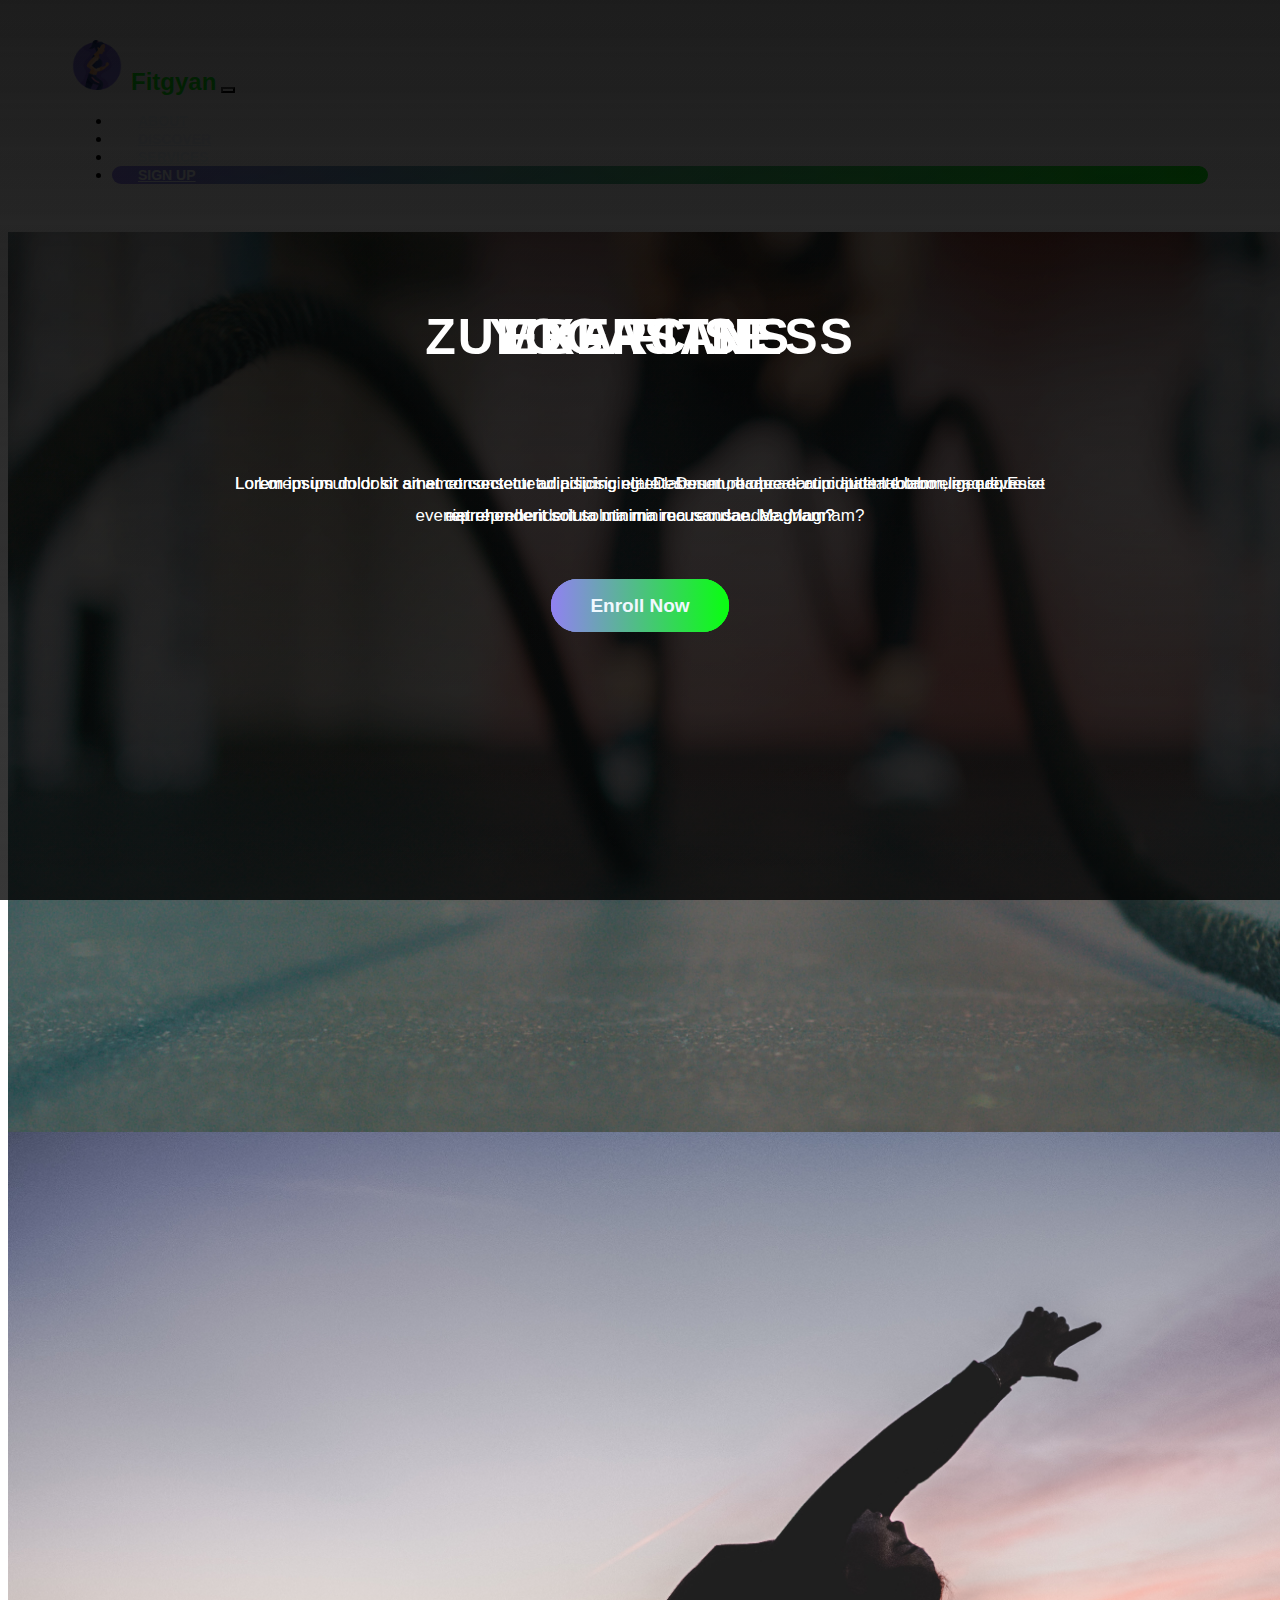
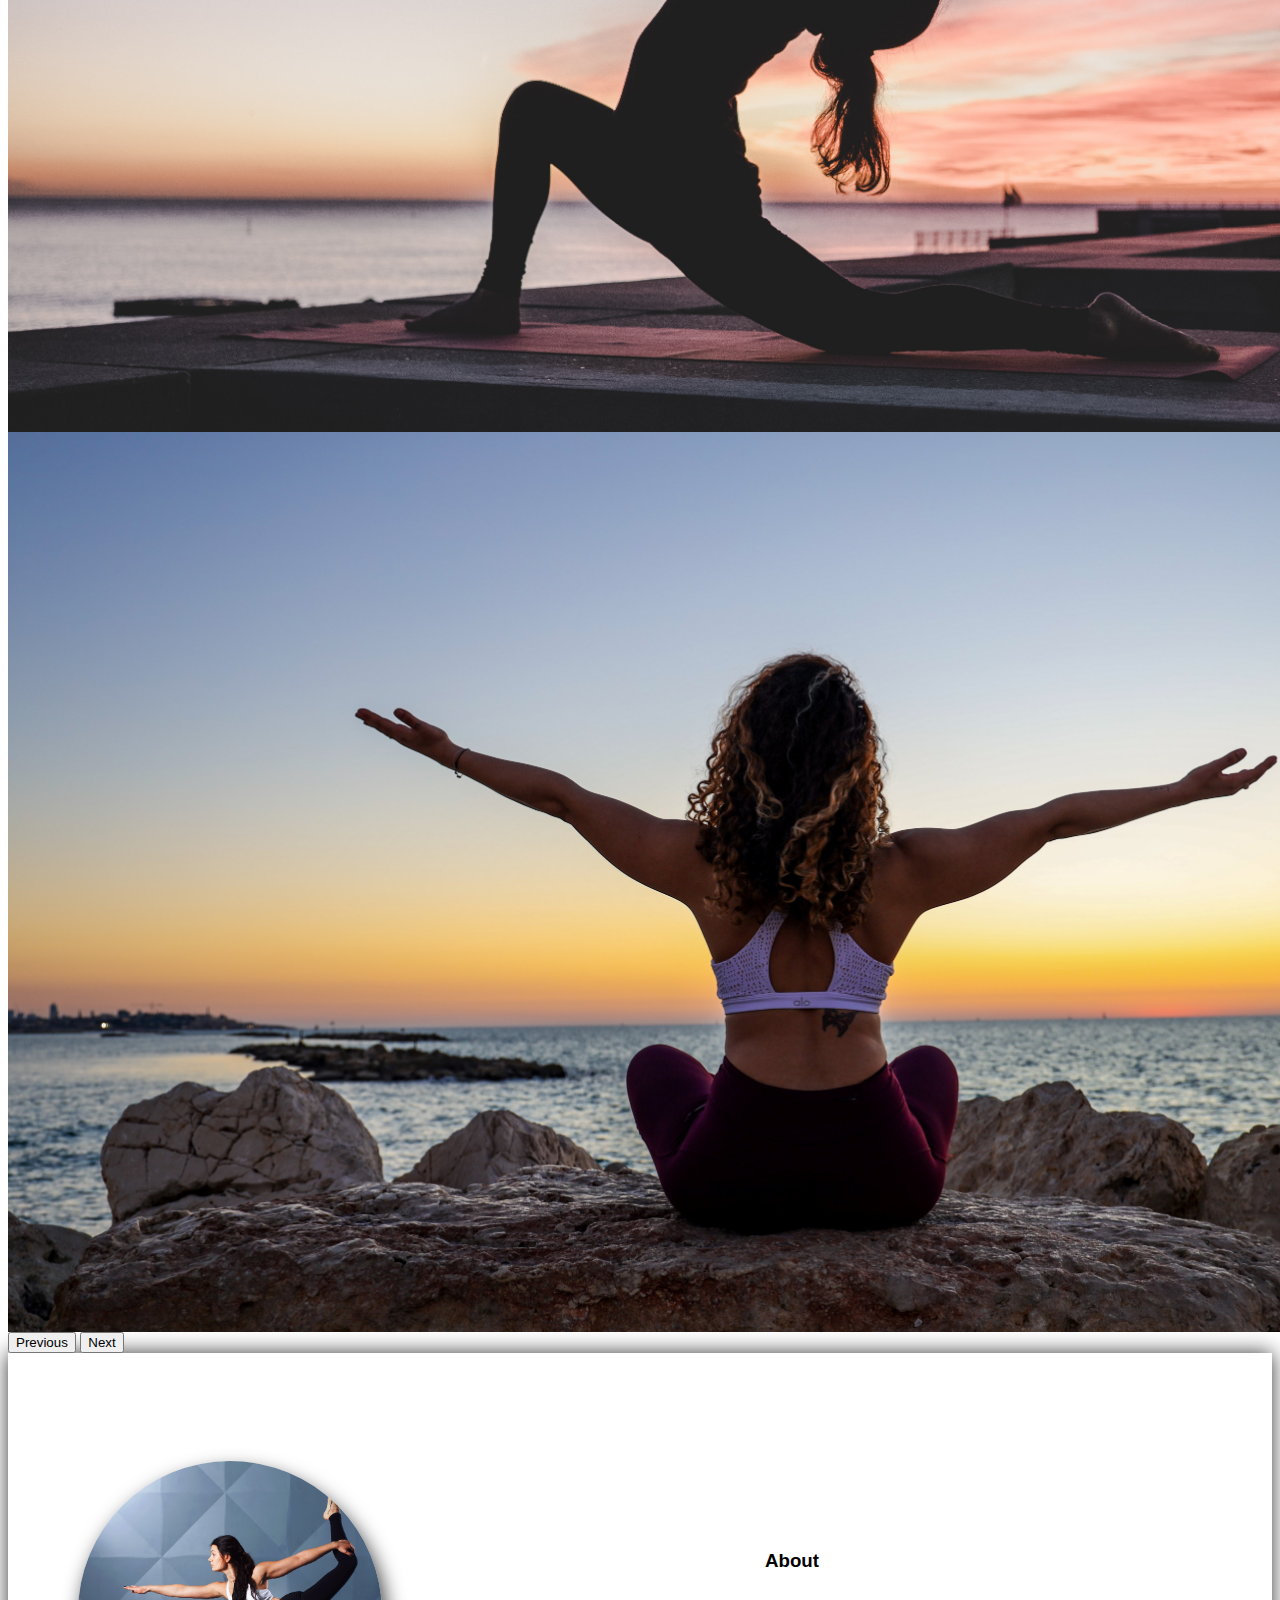
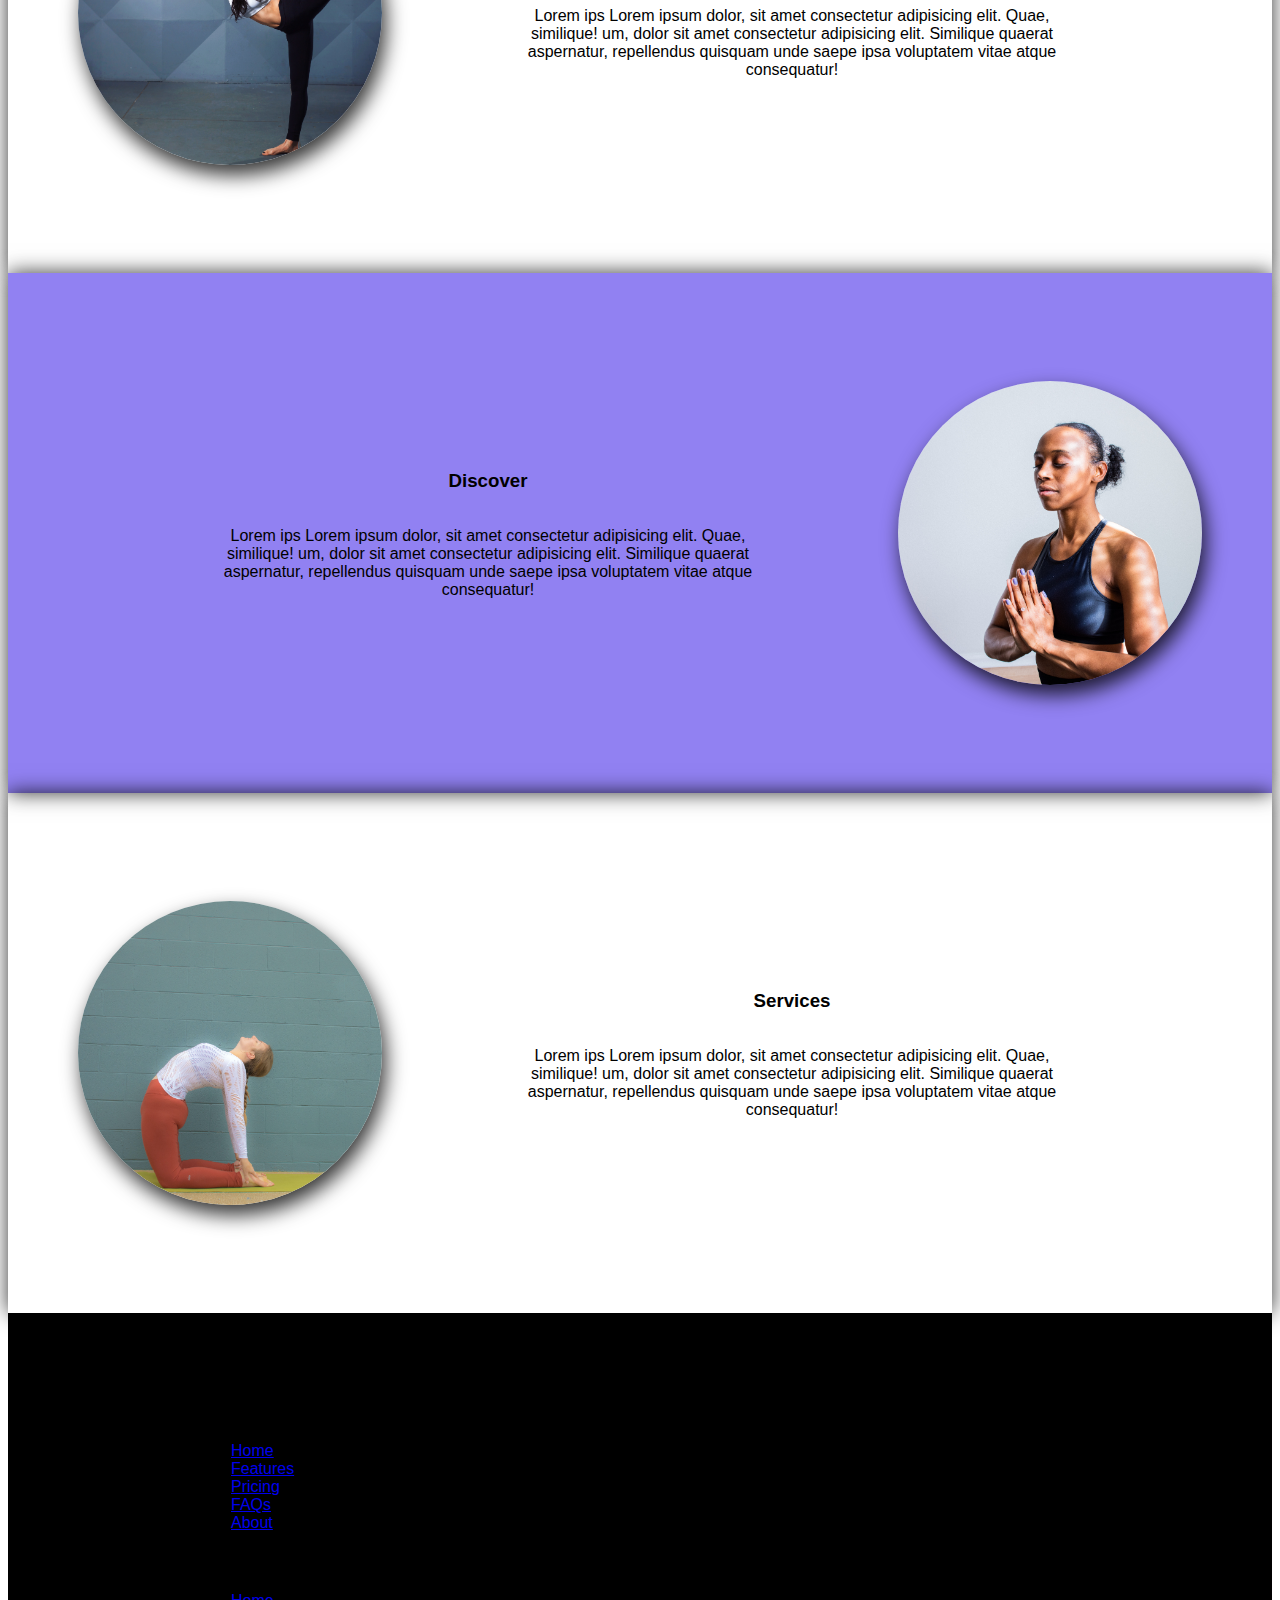
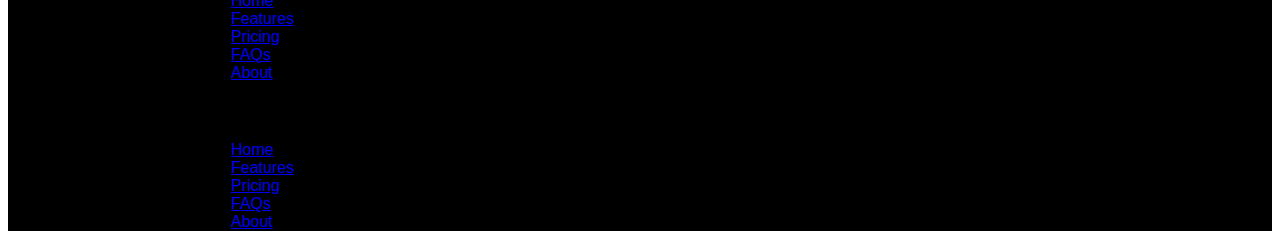
==== fitgyan/index.html @ c39c0b37 "new commit" ====
<!doctype html>
<html lang="en">

<head>
    <!-- Required meta tags -->
    <meta charset="utf-8">
    <meta name="viewport" content="width=device-width, initial-scale=1">

    <!-- Bootstrap CSS -->
    <link href="https://cdn.jsdelivr.net/npm/bootstrap@5.1.3/dist/css/bootstrap.min.css" rel="stylesheet"
        integrity="sha384-1BmE4kWBq78iYhFldvKuhfTAU6auU8tT94WrHftjDbrCEXSU1oBoqyl2QvZ6jIW3" crossorigin="anonymous">


    <link rel="stylesheet" href="https://cdnjs.cloudflare.com/ajax/libs/animate.css/4.1.1/animate.min.css" />

    <link rel="stylesheet" href="css\style.css">
    <link rel="stylesheet" media="screen and (max-width: 767px)" href="css\phone.css">
    <link rel="shortcut icon" href="images\runner.png" type="image/x-icon">
    <link rel="stylesheet" href="form.html">

    <title>Fitgyan</title>
</head>

<body>


    <nav id="navbar_top" class="navbar navbar-expand-md navbar-light fixed-top">
        <div class="container-fluid">
            <!-- <a class="navbar-brand" href="#">Navbar</a> -->
            <img src="images\runner.png" alt="logo"><span class="logo">Fitgyan</span>
            <button class="navbar-toggler" type="button" data-bs-toggle="collapse"
                data-bs-target="#navbarSupportedContent" aria-controls="navbarSupportedContent" aria-expanded="false"
                aria-label="Toggle navigation">
                <span class="navbar-toggler-icon"></span>
            </button>
            <div class="collapse navbar-collapse" id="navbarSupportedContent">
                <ul class="navbar-nav ms-auto mb-2 mb-lg-0">
                    <li class="nav-item">
                        <a class="nav-link" aria-current="page" href="#sec1">About</a>
                    </li>
                    <li class="nav-item">
                        <a class="nav-link" href="#sec2">Discover</a>
                    </li>
                    <li class="nav-item">
                        <a class="nav-link" href="#sec3">Services</a>
                    </li>
                    <li class="nav-item navButton">
                        <a class="nav-link" href="form.html">Sign up</a>
                    </li>
                </ul>
            </div>
        </div>
    </nav>


    <div id="carouselExampleFade" class="carousel slide carousel-fade" data-bs-ride="carousel">
        <div class="carousel-inner">
            <div class="carousel-item active">
                <img src="images/fit1.jpg" class="d-block w-100" alt="first">
                <div class="carousel-caption" id="caption">
                    <h5 class="animate__animated animate__bounceInRight animate__delay-1s">Exercise</h5>
                    <p class="animate__animated animate__bounceInLeft animate__delay-2s">Lorem ipsum dolor sit amet
                        consectetur
                        adipisicing elit. Deserunt obcaecati cupiditate laborum,
                        eaqueveniet reprehenderit soluta minima recusandae. Magnam?
                    </p>
                    <p class="animate__animated animate__bounceInRight animate__delay-3s"><a href="#">Enroll Now</a></p>
                </div>
            </div>
            <div class="carousel-item">
                <img src="images/fit2.jpg" class="d-block w-100" alt="second">
                <div class="carousel-caption" id="caption">
                    <h5 class="animate__animated animate__zoomIn animate__delay-1s;">Zumba fitness</h5>
                    <p class="animate__animated animate__fadeInLeft animate__delay-2s">Lorem ipsum dolor sit amet
                        consectetur adipisicing etate laborum,
                        eaque earum autem totam eligendi. Esse eveniet reprehenderit soluta minima recusandae. Magnam?
                    </p>
                    <p class="animate__animated animate__zoomIn animate__delay-3s;"><a href="#">Enroll Now</a></p>
                </div>
            </div>
            <div class="carousel-item">
                <img src="images/fit3.jpg" class="d-block w-100" alt="third">
                <div class="carousel-caption" id="caption">
                    <h5 class="animate__animated animate__slideInDown animate__delay-1s">Yogasans</h5>
                    <p class="animate__animated animate__fadeInUp animate__delay-2s;">Lorem ipsum dolor sit amet
                        consectetur adipisicing elit. Deserunt obcaecati cupiditate laborum,
                        eaque earrehenderit soluta minima recusandae. Magnam?
                    </p>
                    <p class="animate__animated animate__zoomIn animate__delay-3s"><a href="#">Enroll Now</a></p>
                </div>
            </div>
        </div>
        <button class="carousel-control-prev" type="button" data-bs-target="#carouselExampleFade" data-bs-slide="prev">
            <span class="carousel-control-prev-icon" aria-hidden="true"></span>
            <span class="visually-hidden">Previous</span>
        </button>
        <button class="carousel-control-next" type="button" data-bs-target="#carouselExampleFade" data-bs-slide="next">
            <span class="carousel-control-next-icon" aria-hidden="true"></span>
            <span class="visually-hidden">Next</span>
        </button>
    </div>


    <div class="section">
        <div class="section-1 sections" id="sec1">
            <img src="images\sec1.jpg" alt="section1">
            <div class="para">
                <h3>About</h3>
                <p>Lorem ips Lorem ipsum dolor, sit amet consectetur adipisicing elit. Quae, similique! um, dolor sit
                    amet consectetur adipisicing elit. Similique quaerat aspernatur, repellendus
                    quisquam unde saepe ipsa voluptatem vitae atque consequatur!</p>
            </div>
        </div>
        <div class="section-2 sections" id="sec2">
            <img src="images\sec2.jpg" alt="section2">
            <div class="para">
                <h3>Discover</h3>
                <p>Lorem ips Lorem ipsum dolor, sit amet consectetur adipisicing elit. Quae, similique! um, dolor sit
                    amet consectetur adipisicing elit. Similique quaerat aspernatur, repellendus
                    quisquam unde saepe ipsa voluptatem vitae atque consequatur!</p>
            </div>
        </div>
        <div class="section-3 sections" id="sec3">
            <img src="images\sec3.jpg" alt="section3">
            <div class="para">
                <h3>Services</h3>
                <p>Lorem ips Lorem ipsum dolor, sit amet consectetur adipisicing elit. Quae, similique! um, dolor sit
                    amet consectetur adipisicing elit. Similique quaerat aspernatur, repellendus
                    quisquam unde saepe ipsa voluptatem vitae atque consequatur!</p>
            </div>
        </div>
    </div>



    <div class="container">
        <footer class="row row-cols-5 border-top mp">
            <div class="col">
                <a href="/" class="d-flex align-items-center mb-3 link-dark text-decoration-none">
                    <svg class="bi me-2" width="40" height="32">
                        <use xlink:href="#bootstrap"></use>
                    </svg>
                </a>
                <p class="text-muted">© 2021</p>
            </div>

            <div class="col">

            </div>

            <div class="col">
                <h5>Section</h5>
                <ul class="nav flex-column">
                    <li class="nav-item mb-2"><a href="#" class="nav-link p-0 text-muted">Home</a></li>
                    <li class="nav-item mb-2"><a href="#" class="nav-link p-0 text-muted">Features</a></li>
                    <li class="nav-item mb-2"><a href="#" class="nav-link p-0 text-muted">Pricing</a></li>
                    <li class="nav-item mb-2"><a href="#" class="nav-link p-0 text-muted">FAQs</a></li>
                    <li class="nav-item mb-2"><a href="#" class="nav-link p-0 text-muted">About</a></li>
                </ul>
            </div>

            <div class="col">
                <h5>Section</h5>
                <ul class="nav flex-column">
                    <li class="nav-item mb-2"><a href="#" class="nav-link p-0 text-muted">Home</a></li>
                    <li class="nav-item mb-2"><a href="#" class="nav-link p-0 text-muted">Features</a></li>
                    <li class="nav-item mb-2"><a href="#" class="nav-link p-0 text-muted">Pricing</a></li>
                    <li class="nav-item mb-2"><a href="#" class="nav-link p-0 text-muted">FAQs</a></li>
                    <li class="nav-item mb-2"><a href="#" class="nav-link p-0 text-muted">About</a></li>
                </ul>
            </div>

            <div class="col">
                <h5>Section</h5>
                <ul class="nav flex-column">
                    <li class="nav-item mb-2"><a href="#" class="nav-link p-0 text-muted">Home</a></li>
                    <li class="nav-item mb-2"><a href="#" class="nav-link p-0 text-muted">Features</a></li>
                    <li class="nav-item mb-2"><a href="#" class="nav-link p-0 text-muted">Pricing</a></li>
                    <li class="nav-item mb-2"><a href="#" class="nav-link p-0 text-muted">FAQs</a></li>
                    <li class="nav-item mb-2"><a href="#" class="nav-link p-0 text-muted">About</a></li>
                </ul>
            </div>
        </footer>
    </div>




    <!-- Optional JavaScript; choose one of the two! -->

    <!-- Option 1: Bootstrap Bundle with Popper -->
    <script src="https://cdn.jsdelivr.net/npm/bootstrap@5.1.3/dist/js/bootstrap.bundle.min.js"
        integrity="sha384-ka7Sk0Gln4gmtz2MlQnikT1wXgYsOg+OMhuP+IlRH9sENBO0LRn5q+8nbTov4+1p"
        crossorigin="anonymous"></script>

    <!-- Option 2: Separate Popper and Bootstrap JS -->
    <!--
    <script src="https://cdn.jsdelivr.net/npm/@popperjs/core@2.10.2/dist/umd/popper.min.js" integrity="sha384-7+zCNj/IqJ95wo16oMtfsKbZ9ccEh31eOz1HGyDuCQ6wgnyJNSYdrPa03rtR1zdB" crossorigin="anonymous"></script>
    <script src="https://cdn.jsdelivr.net/npm/bootstrap@5.1.3/dist/js/bootstrap.min.js" integrity="sha384-QJHtvGhmr9XOIpI6YVutG+2QOK9T+ZnN4kzFN1RtK3zEFEIsxhlmWl5/YESvpZ13" crossorigin="anonymous"></script>
    -->


    <script src="script.js"></script>
</body>

</html>
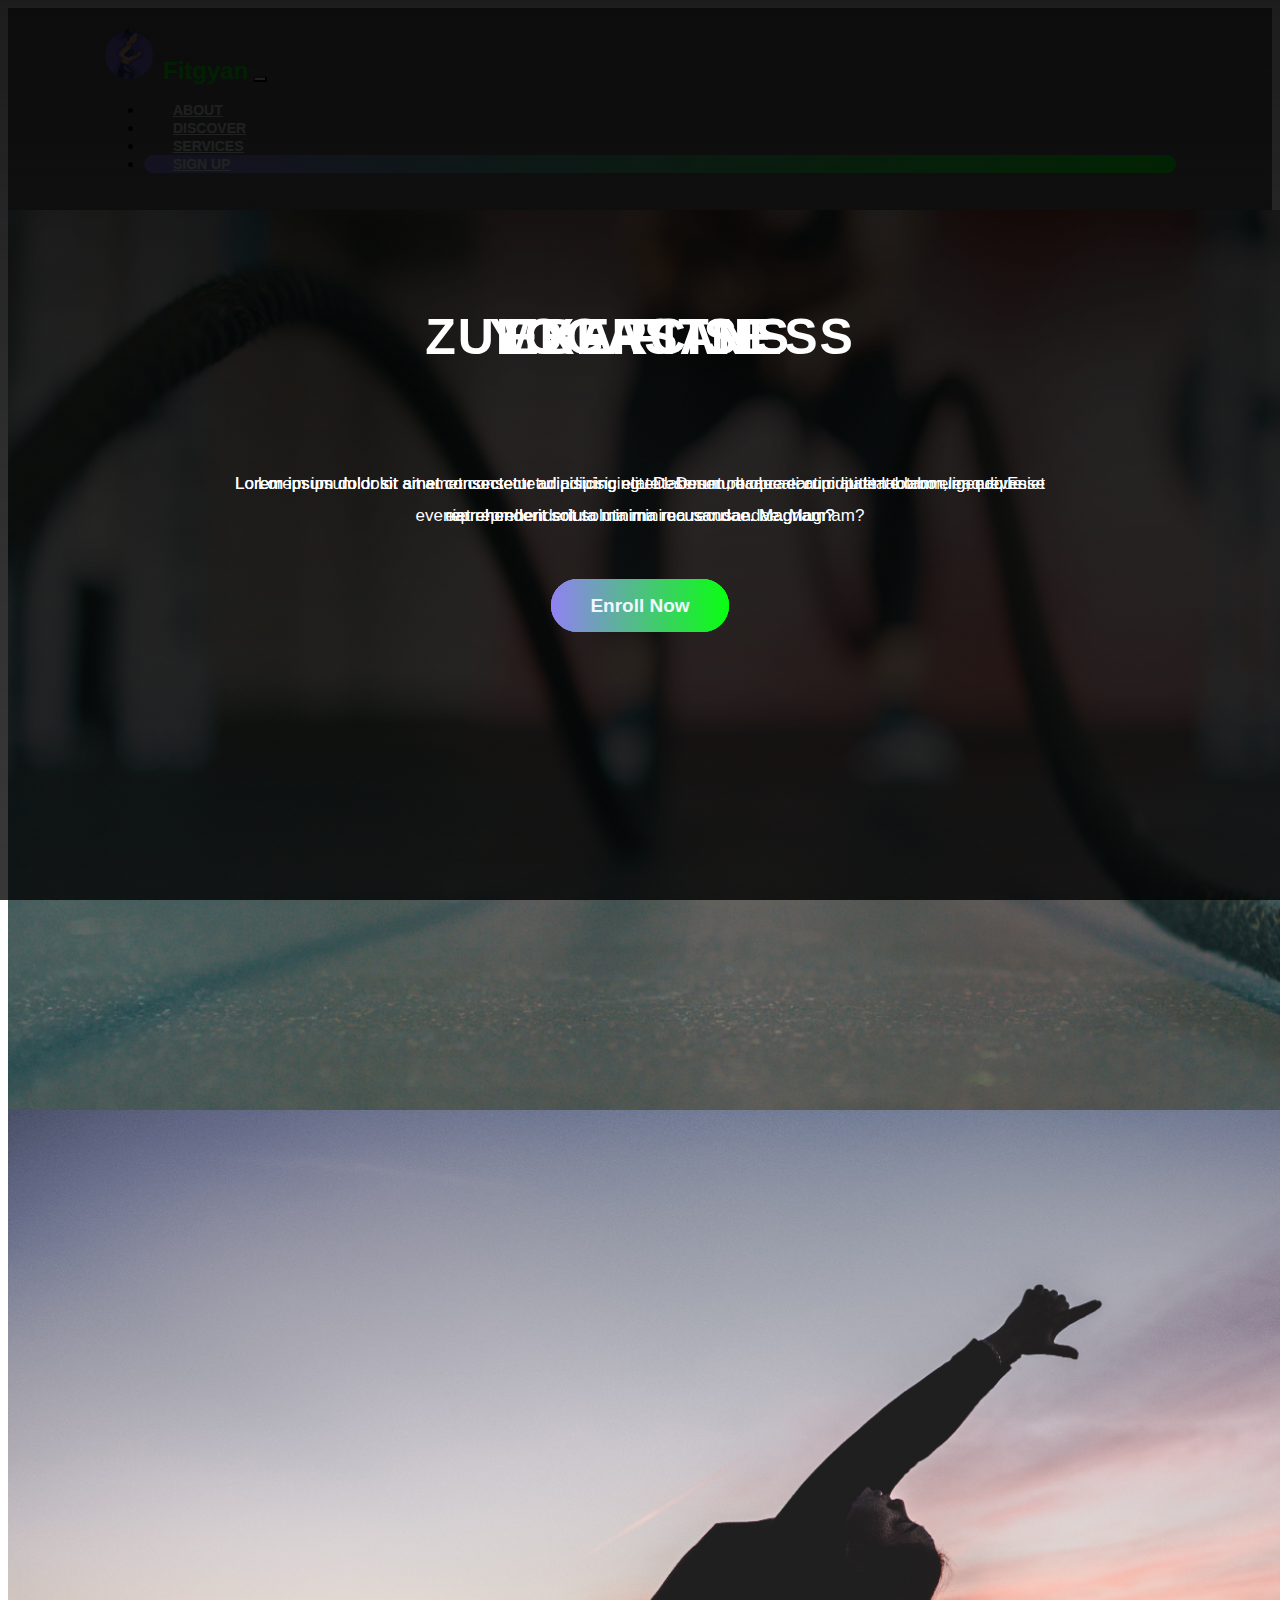
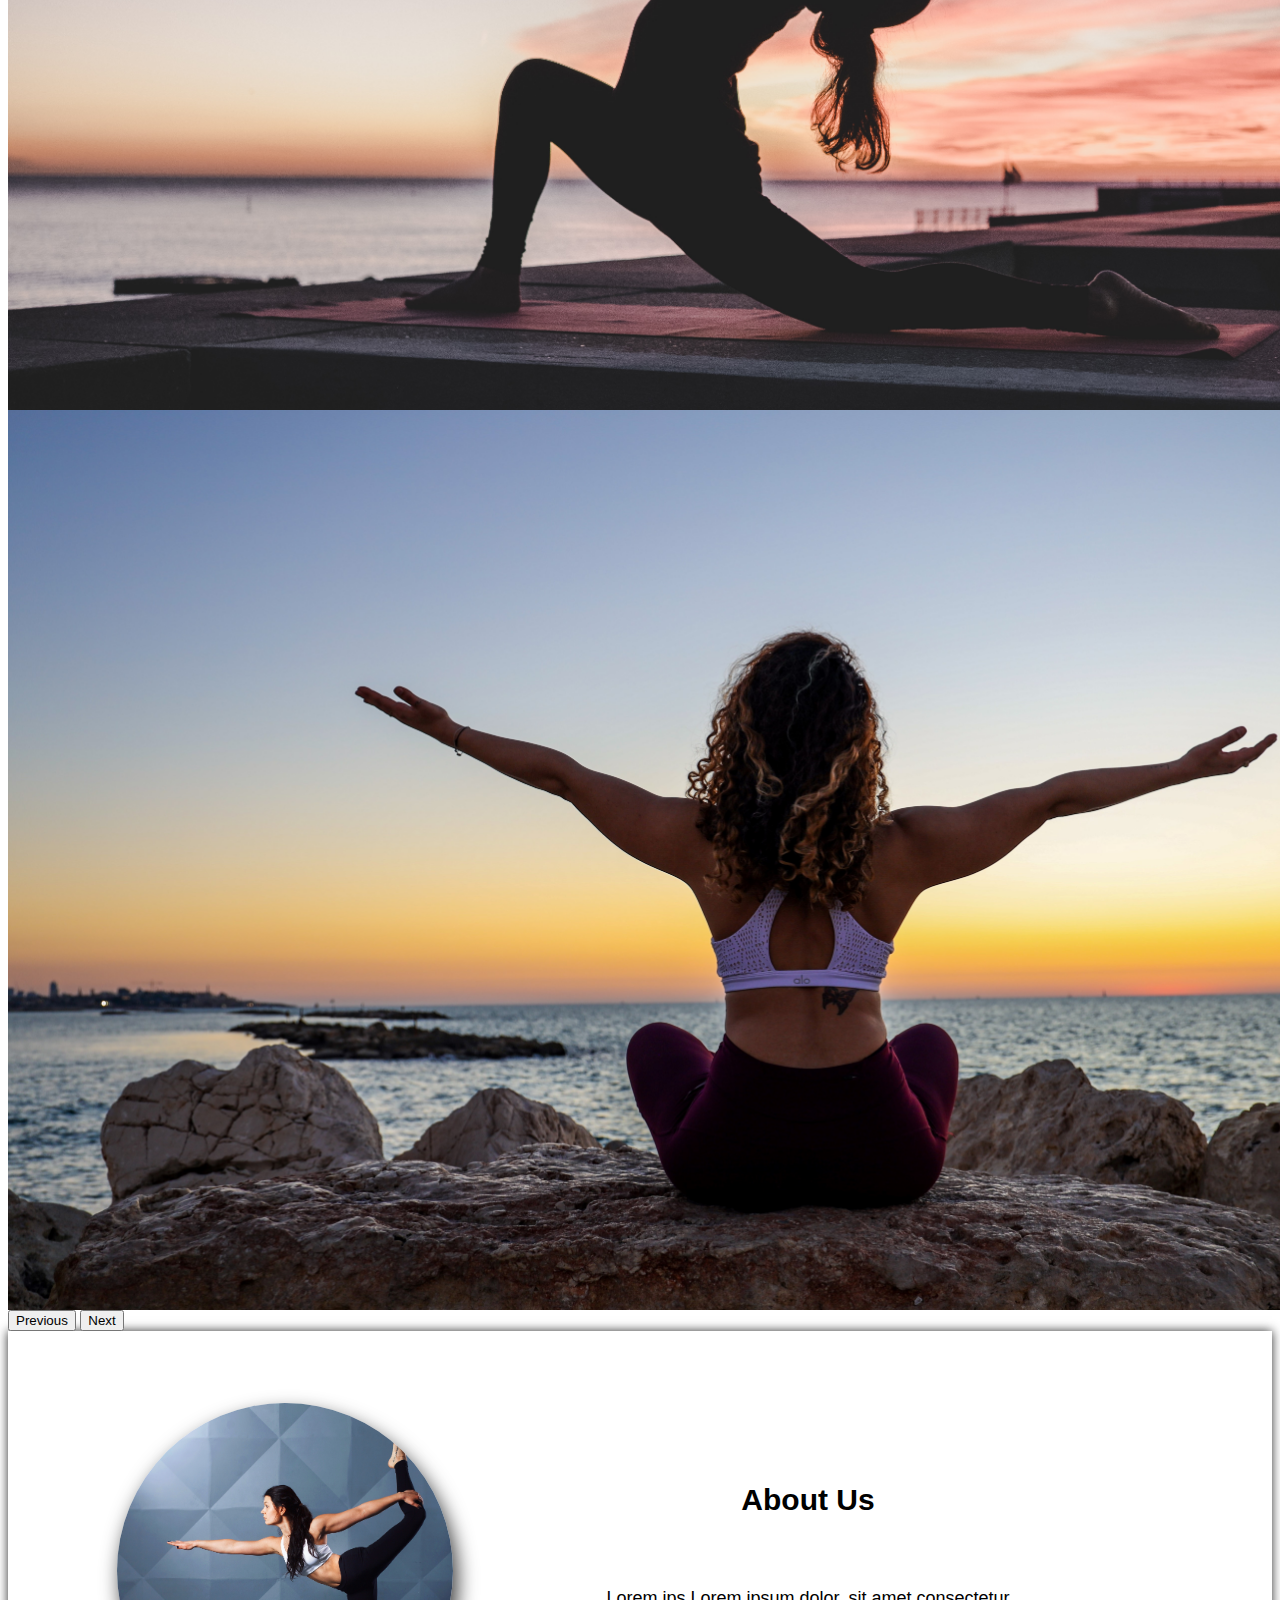
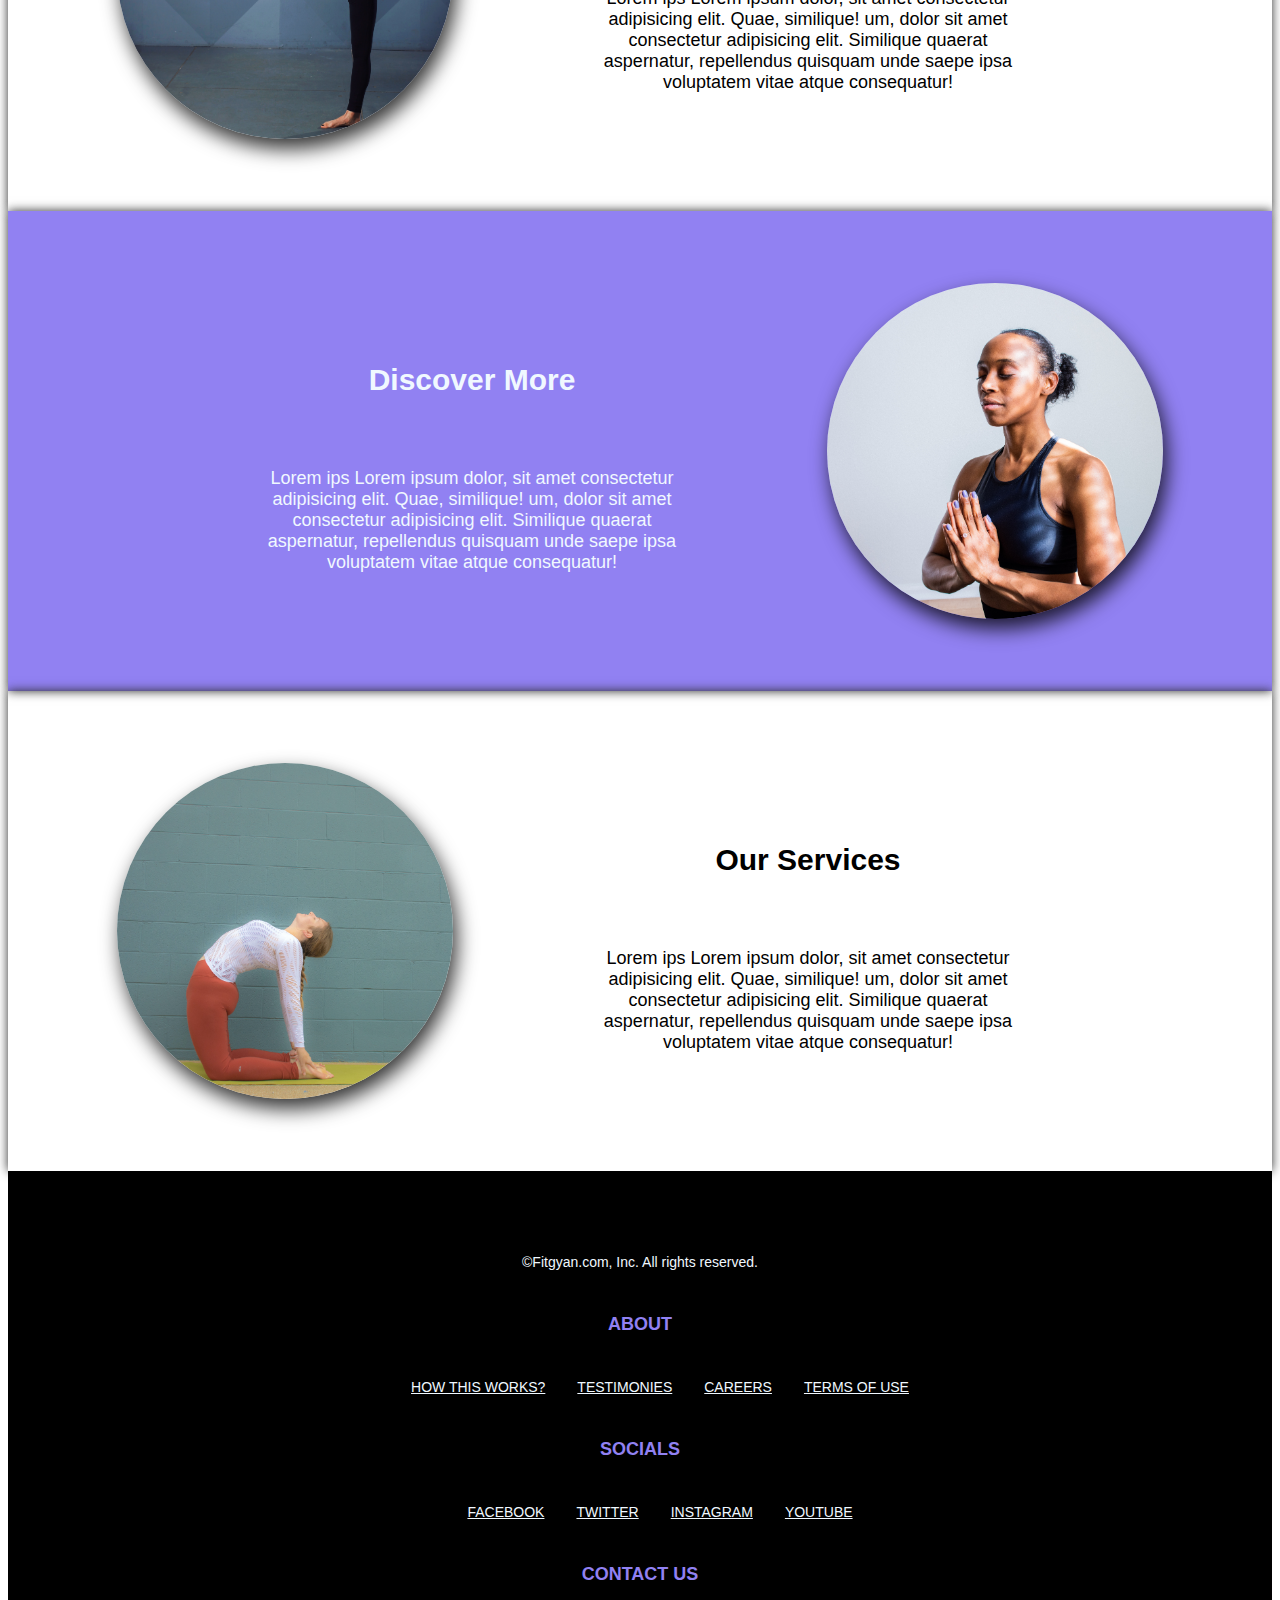
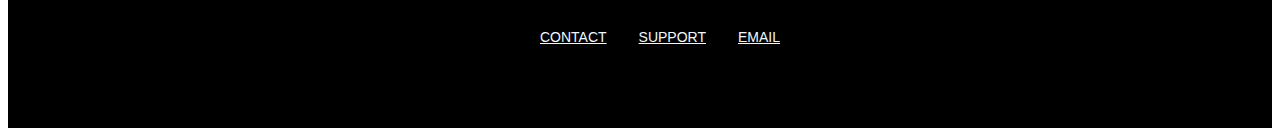
==== commit 48427f8b: "new commit" ====
--- a/fitgyan/index.html
+++ b/fitgyan/index.html
@@ -105,7 +105,7 @@
         <div class="section-1 sections" id="sec1">
             <img src="images\sec1.jpg" alt="section1">
             <div class="para">
-                <h3>About</h3>
+                <h3>About Us</h3>
                 <p>Lorem ips Lorem ipsum dolor, sit amet consectetur adipisicing elit. Quae, similique! um, dolor sit
                     amet consectetur adipisicing elit. Similique quaerat aspernatur, repellendus
                     quisquam unde saepe ipsa voluptatem vitae atque consequatur!</p>
@@ -114,7 +114,7 @@
         <div class="section-2 sections" id="sec2">
             <img src="images\sec2.jpg" alt="section2">
             <div class="para">
-                <h3>Discover</h3>
+                <h3>Discover More</h3>
                 <p>Lorem ips Lorem ipsum dolor, sit amet consectetur adipisicing elit. Quae, similique! um, dolor sit
                     amet consectetur adipisicing elit. Similique quaerat aspernatur, repellendus
                     quisquam unde saepe ipsa voluptatem vitae atque consequatur!</p>
@@ -123,7 +123,7 @@
         <div class="section-3 sections" id="sec3">
             <img src="images\sec3.jpg" alt="section3">
             <div class="para">
-                <h3>Services</h3>
+                <h3>Our Services</h3>
                 <p>Lorem ips Lorem ipsum dolor, sit amet consectetur adipisicing elit. Quae, similique! um, dolor sit
                     amet consectetur adipisicing elit. Similique quaerat aspernatur, repellendus
                     quisquam unde saepe ipsa voluptatem vitae atque consequatur!</p>
@@ -134,50 +134,46 @@
 
 
     <div class="container">
-        <footer class="row row-cols-5 border-top mp">
-            <div class="col">
-                <a href="/" class="d-flex align-items-center mb-3 link-dark text-decoration-none">
+        <footer class="row row-cols-4 mp">
+            <div class="col">
+                <!-- <a href="/" class="d-flex align-items-center mb-3 link-dark text-decoration-none">
                     <svg class="bi me-2" width="40" height="32">
                         <use xlink:href="#bootstrap"></use>
                     </svg>
-                </a>
-                <p class="text-muted">© 2021</p>
-            </div>
-
-            <div class="col">
-
-            </div>
-
-            <div class="col">
-                <h5>Section</h5>
+                </a> -->
+                <p class="text-muted">©Fitgyan.com, Inc. All rights reserved.</p>
+            </div>
+
+            <div class="col">
+                <h5 class="h5">ABOUT</h5>
                 <ul class="nav flex-column">
-                    <li class="nav-item mb-2"><a href="#" class="nav-link p-0 text-muted">Home</a></li>
-                    <li class="nav-item mb-2"><a href="#" class="nav-link p-0 text-muted">Features</a></li>
-                    <li class="nav-item mb-2"><a href="#" class="nav-link p-0 text-muted">Pricing</a></li>
-                    <li class="nav-item mb-2"><a href="#" class="nav-link p-0 text-muted">FAQs</a></li>
-                    <li class="nav-item mb-2"><a href="#" class="nav-link p-0 text-muted">About</a></li>
-                </ul>
-            </div>
-
-            <div class="col">
-                <h5>Section</h5>
+                    <li class="nav-item mb-2"><a href="#" class="nav-link p-0 text-muted">HOW THIS WORKS?</a></li>
+                    <li class="nav-item mb-2"><a href="#" class="nav-link p-0 text-muted">TESTIMONIES</a></li>
+                    <li class="nav-item mb-2"><a href="#" class="nav-link p-0 text-muted">CAREERS</a></li>
+                    <!-- <li class="nav-item mb-2"><a href="#" class="nav-link p-0 text-muted">FAQs</a></li> -->
+                    <li class="nav-item mb-2"><a href="#" class="nav-link p-0 text-muted">TERMS OF USE</a></li>
+                </ul>
+            </div>
+
+            <div class="col">
+                <h5 class="h5">SOCIALS</h5>
                 <ul class="nav flex-column">
-                    <li class="nav-item mb-2"><a href="#" class="nav-link p-0 text-muted">Home</a></li>
-                    <li class="nav-item mb-2"><a href="#" class="nav-link p-0 text-muted">Features</a></li>
-                    <li class="nav-item mb-2"><a href="#" class="nav-link p-0 text-muted">Pricing</a></li>
-                    <li class="nav-item mb-2"><a href="#" class="nav-link p-0 text-muted">FAQs</a></li>
-                    <li class="nav-item mb-2"><a href="#" class="nav-link p-0 text-muted">About</a></li>
-                </ul>
-            </div>
-
-            <div class="col">
-                <h5>Section</h5>
+                    <li class="nav-item mb-2"><a href="#" class="nav-link p-0 text-muted">FACEBOOK</a></li>
+                    <li class="nav-item mb-2"><a href="#" class="nav-link p-0 text-muted">TWITTER</a></li>
+                    <li class="nav-item mb-2"><a href="#" class="nav-link p-0 text-muted">INSTAGRAM</a></li>
+                    <li class="nav-item mb-2"><a href="#" class="nav-link p-0 text-muted">YOUTUBE</a></li>
+                    <!-- <li class="nav-item mb-2"><a href="#" class="nav-link p-0 text-muted">About</a></li> -->
+                </ul>
+            </div>
+
+            <div class="col">
+                <h5 class="h5">CONTACT US</h5>
                 <ul class="nav flex-column">
-                    <li class="nav-item mb-2"><a href="#" class="nav-link p-0 text-muted">Home</a></li>
-                    <li class="nav-item mb-2"><a href="#" class="nav-link p-0 text-muted">Features</a></li>
-                    <li class="nav-item mb-2"><a href="#" class="nav-link p-0 text-muted">Pricing</a></li>
-                    <li class="nav-item mb-2"><a href="#" class="nav-link p-0 text-muted">FAQs</a></li>
-                    <li class="nav-item mb-2"><a href="#" class="nav-link p-0 text-muted">About</a></li>
+                    <li class="nav-item mb-2"><a href="#" class="nav-link p-0 text-muted">CONTACT</a></li>
+                    <li class="nav-item mb-2"><a href="#" class="nav-link p-0 text-muted">SUPPORT</a></li>
+                    <li class="nav-item mb-2"><a href="#" class="nav-link p-0 text-muted">EMAIL</a></li>
+                    <!-- <li class="nav-item mb-2"><a href="#" class="nav-link p-0 text-muted">FAQs</a></li>
+                    <li class="nav-item mb-2"><a href="#" class="nav-link p-0 text-muted">About</a></li> -->
                 </ul>
             </div>
         </footer>
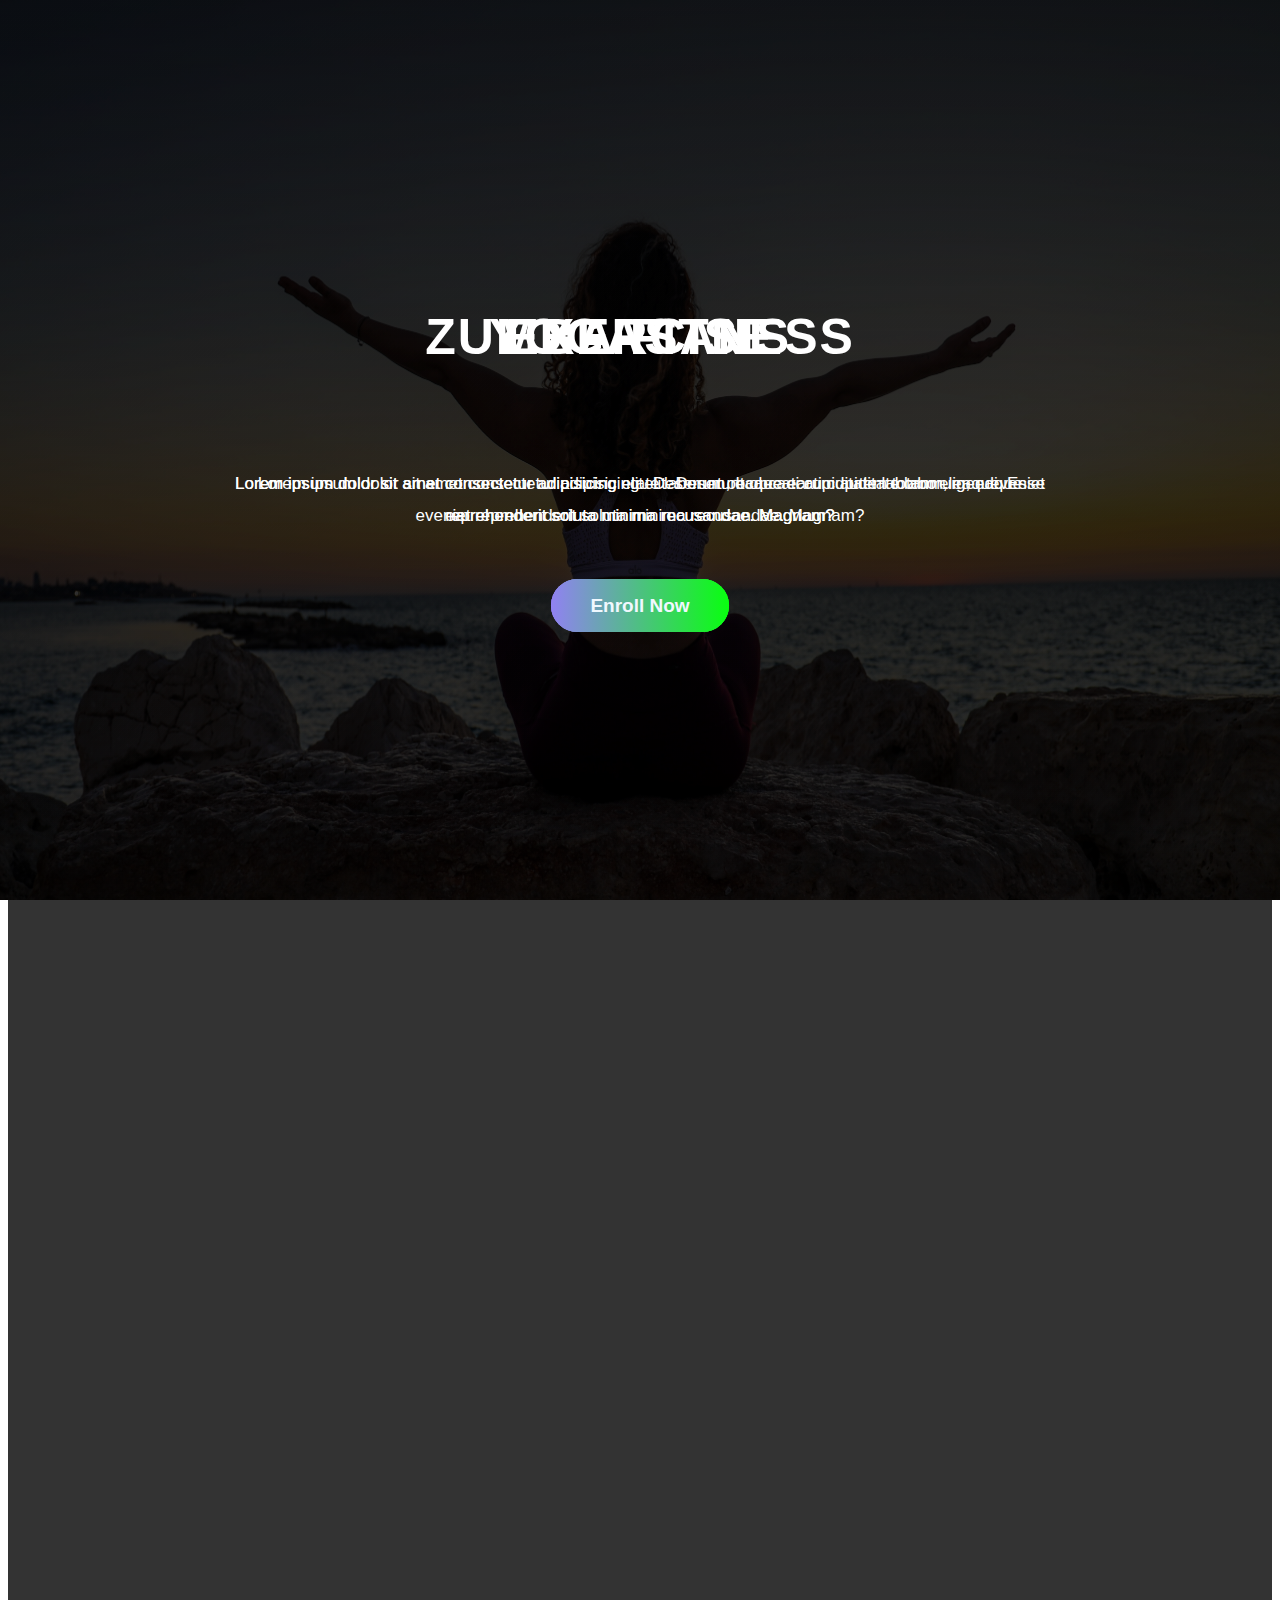
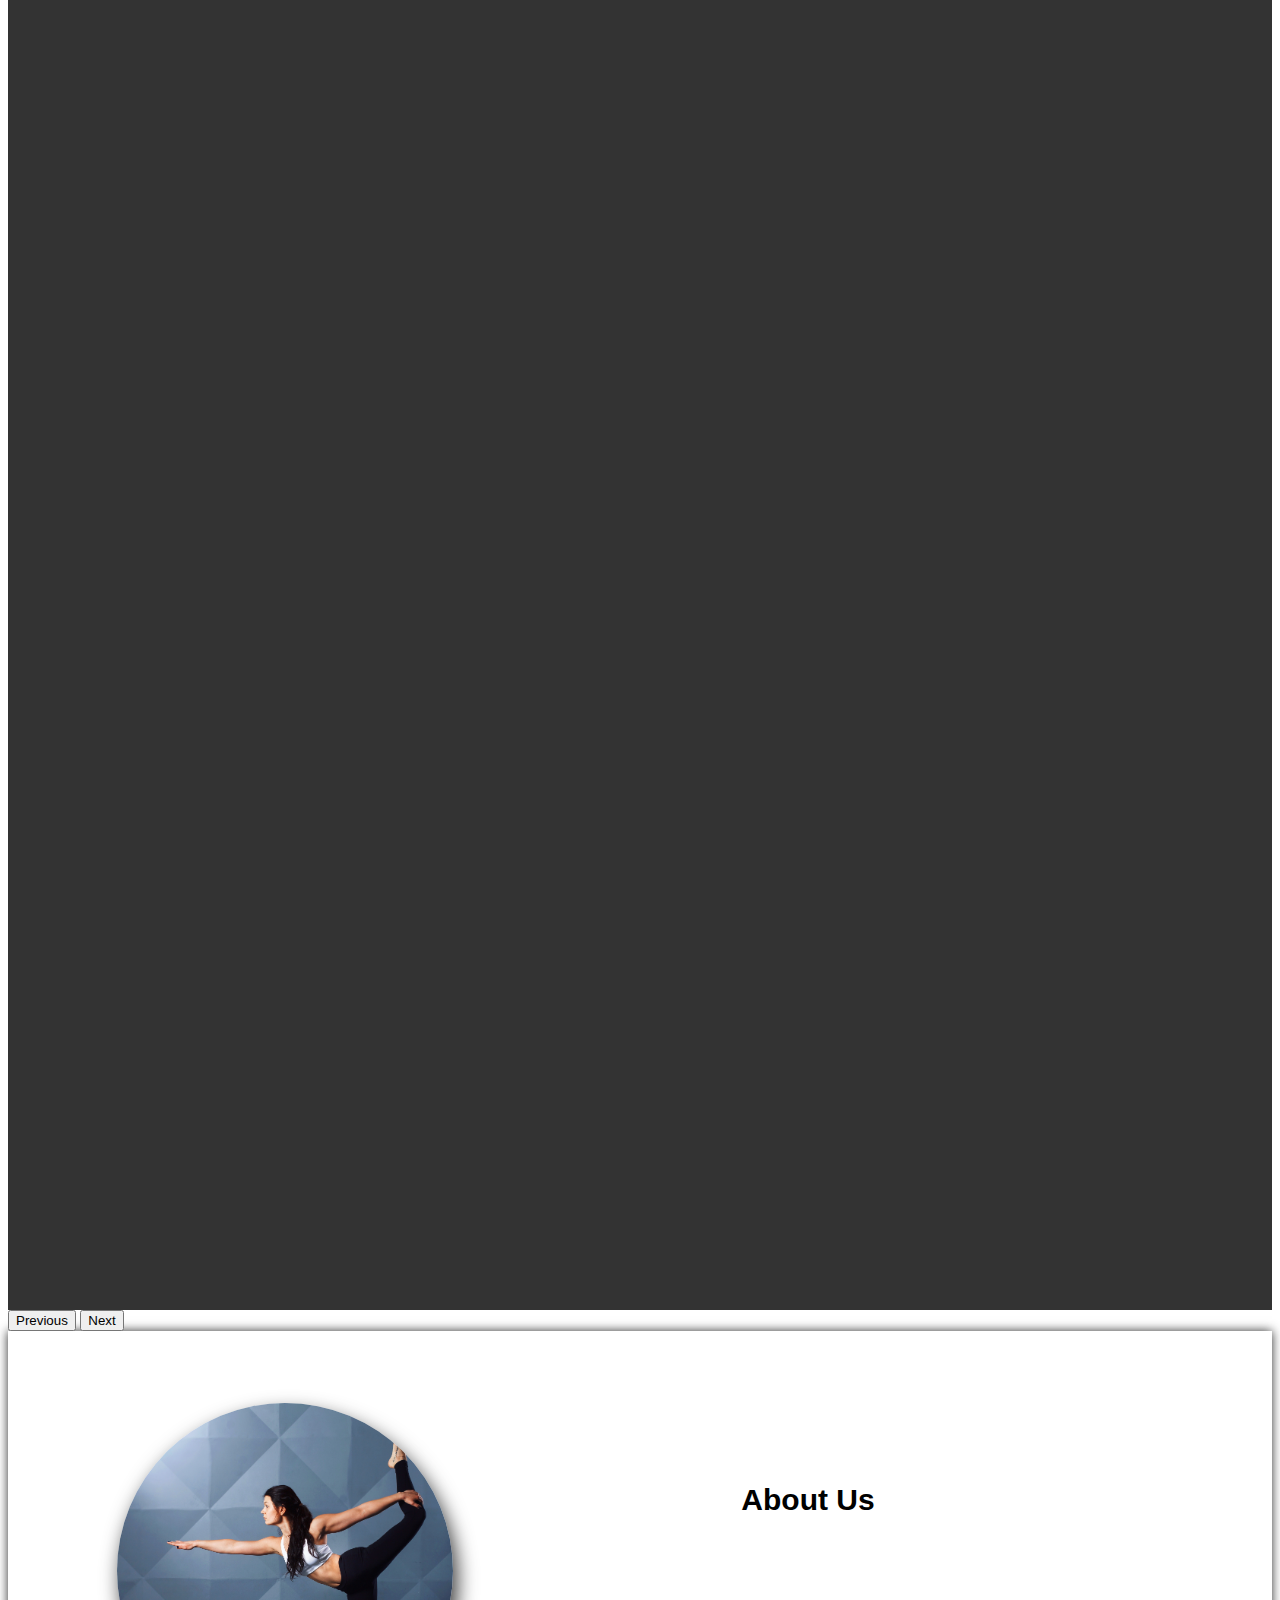
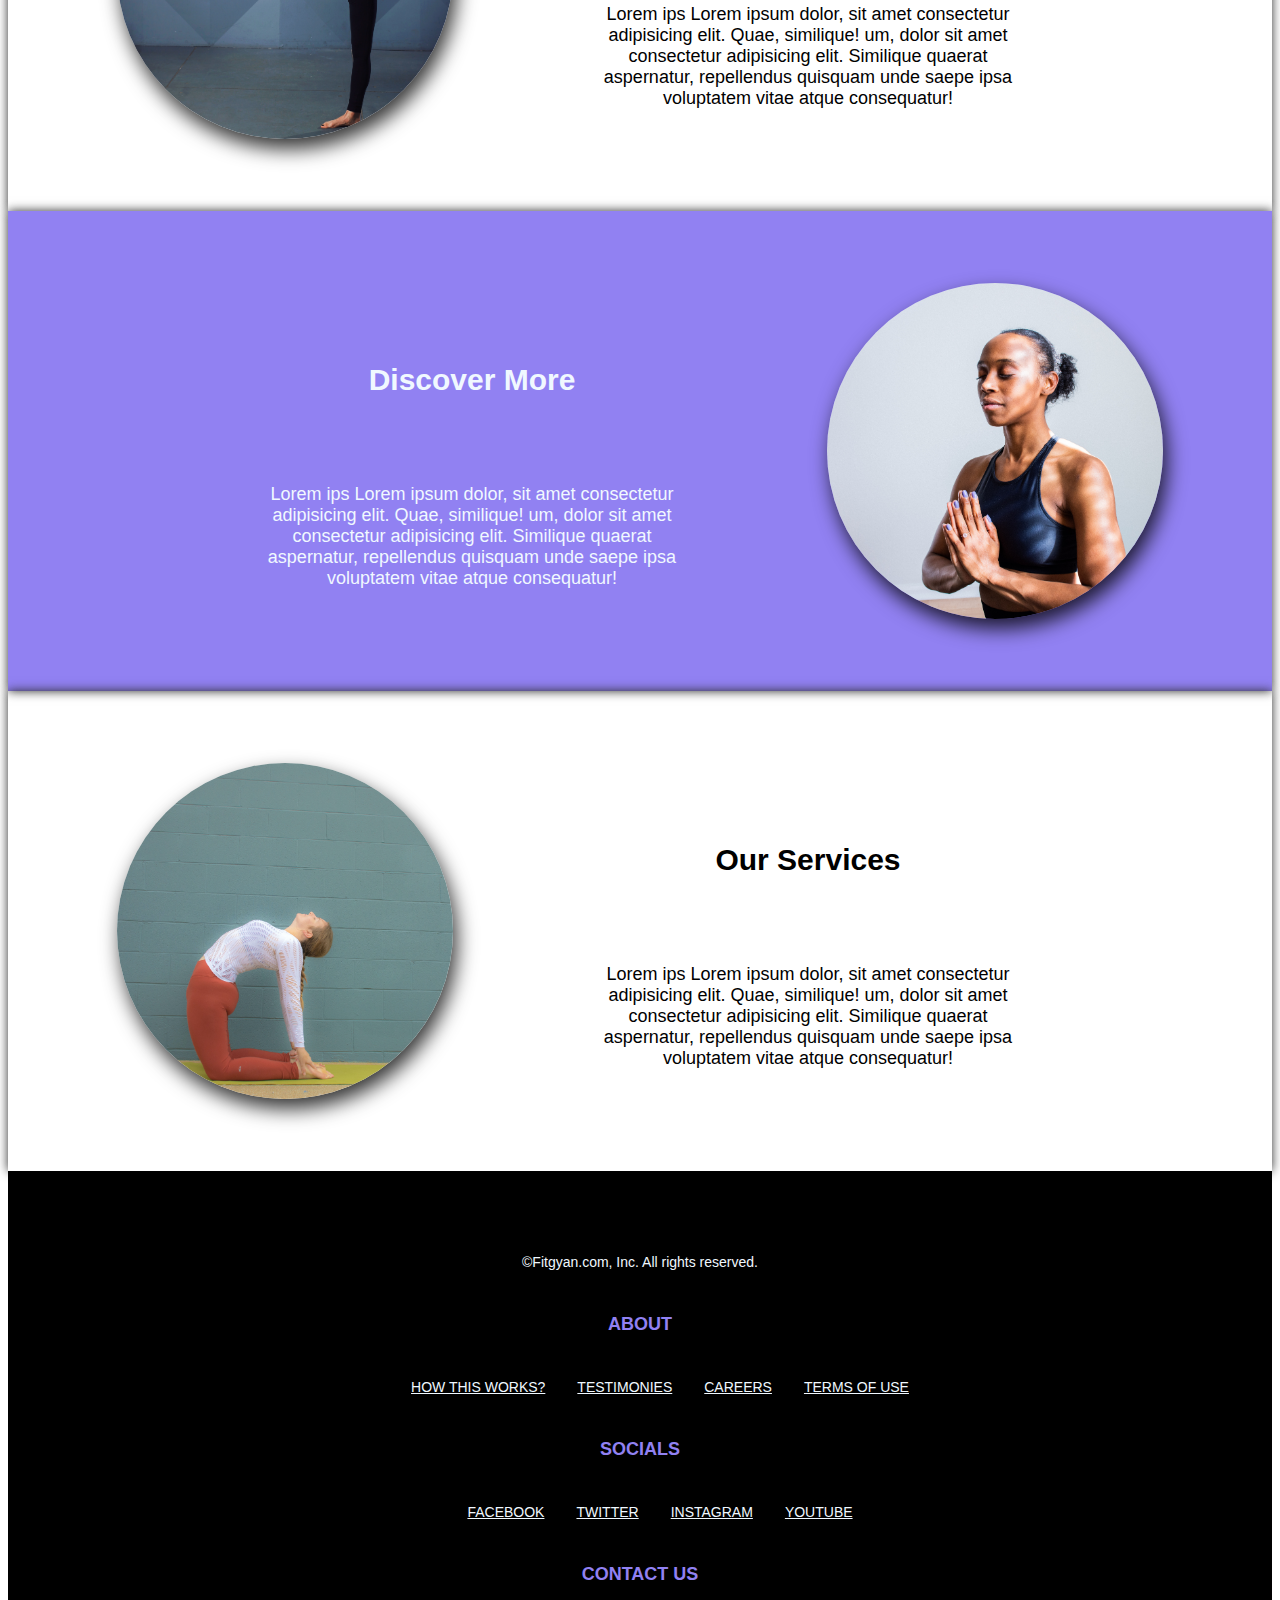
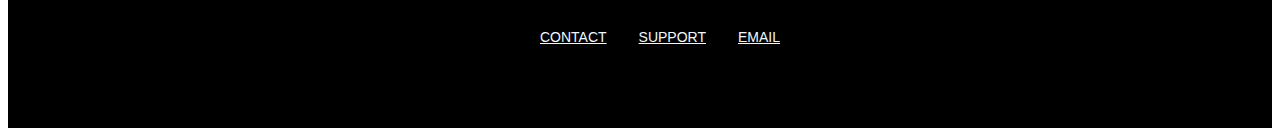
==== commit 807a8e03: "Update index.html" ====
--- a/fitgyan/index.html
+++ b/fitgyan/index.html
@@ -27,7 +27,8 @@
     <nav id="navbar_top" class="navbar navbar-expand-md navbar-light fixed-top">
         <div class="container-fluid">
             <!-- <a class="navbar-brand" href="#">Navbar</a> -->
-            <img src="images\runner.png" alt="logo"><span class="logo">Fitgyan</span>
+            <a href="#carouselExampleFade"><img src="images\runner.png" alt="logo"></a><span class="logo">Fitgyan</span>
+
             <button class="navbar-toggler" type="button" data-bs-toggle="collapse"
                 data-bs-target="#navbarSupportedContent" aria-controls="navbarSupportedContent" aria-expanded="false"
                 aria-label="Toggle navigation">
@@ -64,7 +65,7 @@
                         adipisicing elit. Deserunt obcaecati cupiditate laborum,
                         eaqueveniet reprehenderit soluta minima recusandae. Magnam?
                     </p>
-                    <p class="animate__animated animate__bounceInRight animate__delay-3s"><a href="#">Enroll Now</a></p>
+                    <p class="animate__animated animate__bounceInRight animate__delay-3s"><a href="form.html">Enroll Now</a></p>
                 </div>
             </div>
             <div class="carousel-item">
@@ -75,7 +76,7 @@
                         consectetur adipisicing etate laborum,
                         eaque earum autem totam eligendi. Esse eveniet reprehenderit soluta minima recusandae. Magnam?
                     </p>
-                    <p class="animate__animated animate__zoomIn animate__delay-3s;"><a href="#">Enroll Now</a></p>
+                    <p class="animate__animated animate__zoomIn animate__delay-3s;"><a href="form.html">Enroll Now</a></p>
                 </div>
             </div>
             <div class="carousel-item">
@@ -86,7 +87,7 @@
                         consectetur adipisicing elit. Deserunt obcaecati cupiditate laborum,
                         eaque earrehenderit soluta minima recusandae. Magnam?
                     </p>
-                    <p class="animate__animated animate__zoomIn animate__delay-3s"><a href="#">Enroll Now</a></p>
+                    <p class="animate__animated animate__zoomIn animate__delay-3s"><a href="form.html">Enroll Now</a></p>
                 </div>
             </div>
         </div>
@@ -199,4 +200,4 @@
     <script src="script.js"></script>
 </body>
 
-</html>+</html>
